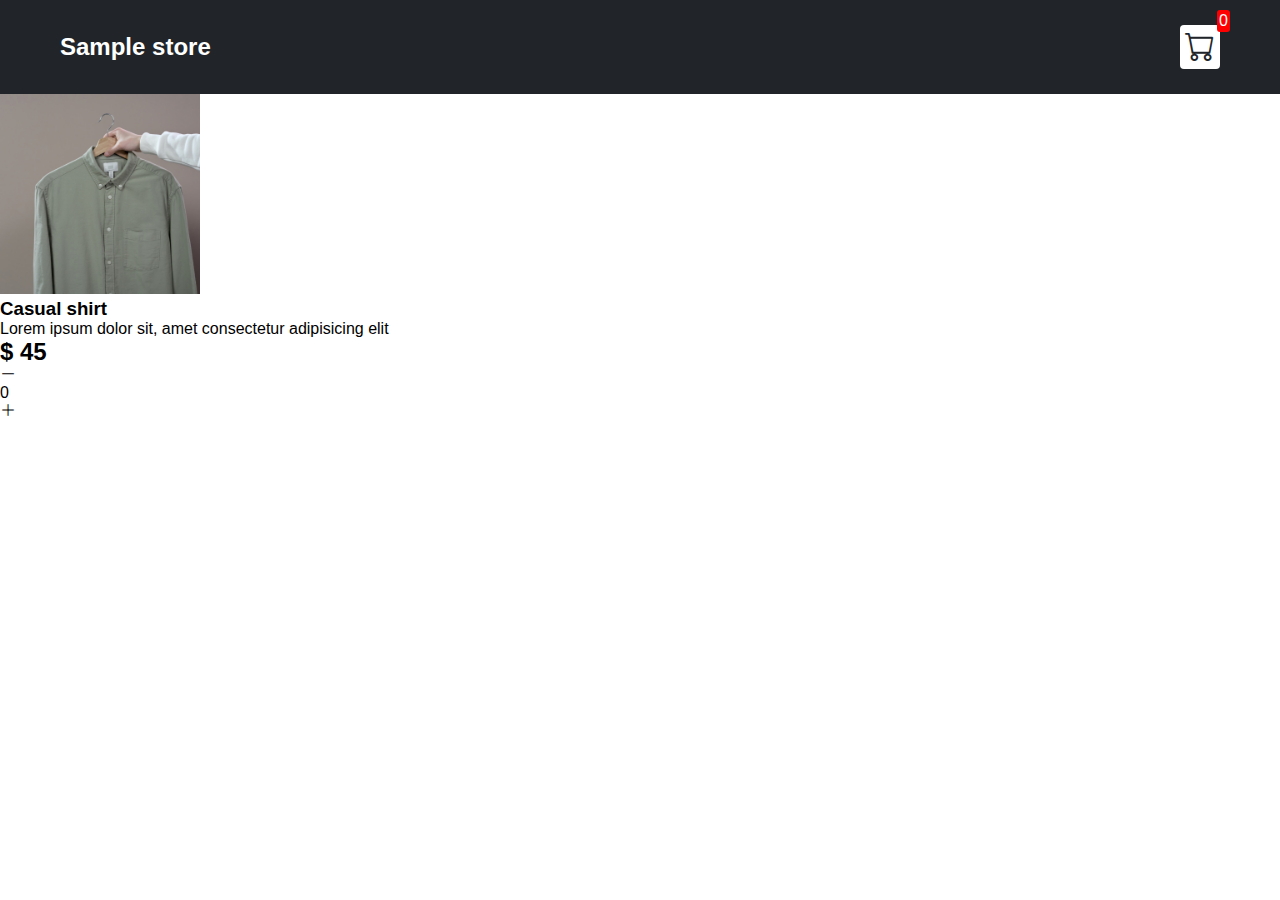
==== shopping-cart/index.html @ e103944e "shopping cart start" ====
<!DOCTYPE html>
<html lang="en">

<head>
    <meta charset="UTF-8">
    <meta name="viewport" content="width=device-width, initial-scale=1.0">
    <link rel="stylesheet" href="style.css">
    <link rel="stylesheet" href="https://cdn.jsdelivr.net/npm/bootstrap-icons@1.10.5/font/bootstrap-icons.css">
    <title>Sample store</title>
</head>

<body>
    <div class="navbar">
        <h2>Sample store</h2>
        <div class="cart">
            <i class="bi bi-cart"></i>
            <div class="cartAmount">0</div>
        </div>
    </div>

    <div class="shop" id="shop">
        <div class="item">
            <img width="200" src="images/img-1.jpg" alt="">
            <div class="details">
                <h3>Casual shirt</h3>
                <p>Lorem ipsum dolor sit, amet consectetur adipisicing elit</p>
                <div class="price-quantity">
                    <h2>$ 45</h2>
                    <div class="buttons">
                        <i class="bi bi-dash-lg"></i>
                        <div class="quantity">0</div>
                        <i class="bi bi-plus-lg"></i>
                    </div>
                </div>
            </div>
        </div>
        <div class="item"></div>
        <div class="item"></div>
        <div class="item"></div>
    </div>

    <script src="main.js"></script>
</body>

</html>
---- shopping-cart/style.css ----
* {
    margin: 0;
    padding: 0;
    box-sizing: border-box;
}

body {
    font-family: sans-serif;
}

/* navbar */

.navbar {
    background-color: #212529;
    color: white;
    padding: 25px 60px;
    display: flex;
    justify-content: space-between;
    align-items: center;
}

.cart {

    position: relative;
    padding: 5px;
    font-size: 30px;
    background-color: #fff;
    color: #212529;
    border-radius: 4px;
}

.cartAmount {

    padding: 2px;
    text-align: center;
    justify-content: center;
    font-size: 16px;
    position: absolute;
    top: -15px;
    right: -10px;
    background-color: red;
    color: #fff;
    border-radius: 3px;
}

/* ! Shop items styles */

.shop {
    display: grid;
}
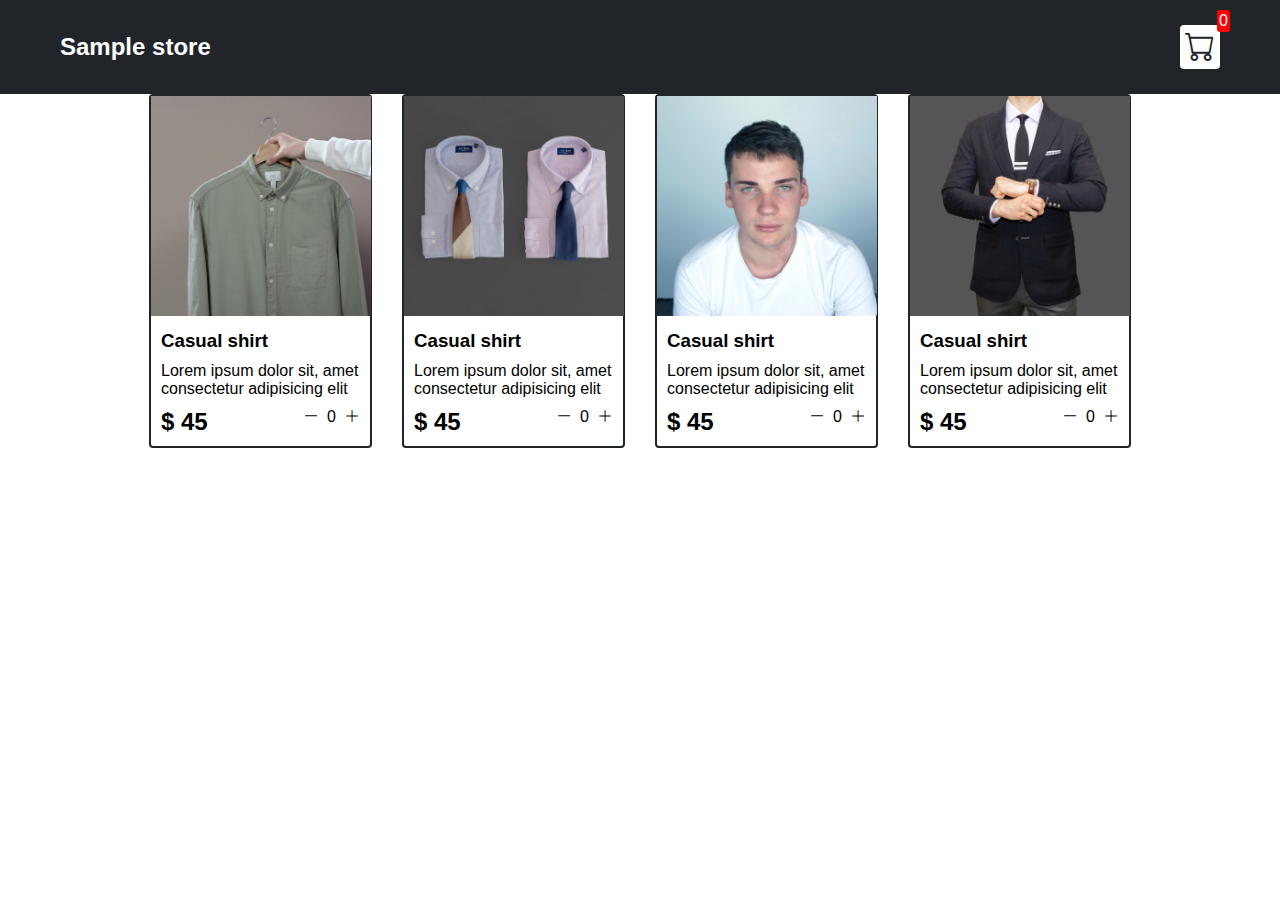
==== commit 62d35134: "cart front finished, cart JS started" ====
--- a/shopping-cart/index.html
+++ b/shopping-cart/index.html
@@ -20,7 +20,7 @@
 
     <div class="shop" id="shop">
         <div class="item">
-            <img width="200" src="images/img-1.jpg" alt="">
+            <img width="220" src="images/img-1.jpg" alt="">
             <div class="details">
                 <h3>Casual shirt</h3>
                 <p>Lorem ipsum dolor sit, amet consectetur adipisicing elit</p>
@@ -34,9 +34,51 @@
                 </div>
             </div>
         </div>
-        <div class="item"></div>
-        <div class="item"></div>
-        <div class="item"></div>
+        <div class="item">
+            <img width="220" src="images/img-2.jpg" alt="">
+            <div class="details">
+                <h3>Casual shirt</h3>
+                <p>Lorem ipsum dolor sit, amet consectetur adipisicing elit</p>
+                <div class="price-quantity">
+                    <h2>$ 45</h2>
+                    <div class="buttons">
+                        <i class="bi bi-dash-lg"></i>
+                        <div class="quantity">0</div>
+                        <i class="bi bi-plus-lg"></i>
+                    </div>
+                </div>
+            </div>
+        </div>
+        <div class="item">
+            <img width="220" src="images/img-3.jpg" alt="">
+            <div class="details">
+                <h3>Casual shirt</h3>
+                <p>Lorem ipsum dolor sit, amet consectetur adipisicing elit</p>
+                <div class="price-quantity">
+                    <h2>$ 45</h2>
+                    <div class="buttons">
+                        <i class="bi bi-dash-lg"></i>
+                        <div class="quantity">0</div>
+                        <i class="bi bi-plus-lg"></i>
+                    </div>
+                </div>
+            </div>
+        </div>
+        <div class="item">
+            <img width="220" src="images/img-4.jpg" alt="">
+            <div class="details">
+                <h3>Casual shirt</h3>
+                <p>Lorem ipsum dolor sit, amet consectetur adipisicing elit</p>
+                <div class="price-quantity">
+                    <h2>$ 45</h2>
+                    <div class="buttons">
+                        <i class="bi bi-dash-lg"></i>
+                        <div class="quantity">0</div>
+                        <i class="bi bi-plus-lg"></i>
+                    </div>
+                </div>
+            </div>
+        </div>
     </div>
 
     <script src="main.js"></script>
--- a/shopping-cart/style.css
+++ b/shopping-cart/style.css
@@ -47,4 +47,36 @@
 
 .shop {
     display: grid;
+    grid-template-columns: repeat(4, 223px);
+    gap: 30px;
+    justify-content: center;
+}
+
+.item {
+    border: 2px solid #212529;
+    border-radius: 4px;
+}
+
+.details {
+    display: flex;
+    flex-direction: column;
+    padding: 10px;
+    gap: 10px;
+}
+
+.price-quantity {
+    display: flex;
+    justify-content: space-between;
+}
+
+.buttons {
+    display: flex;
+    gap: 8px;
+    font-size: 16px;
+}
+
+@media (max-width: 1000px) {
+    .shop {
+        grid-template-columns: repeat(2, 223px);
+    }
 }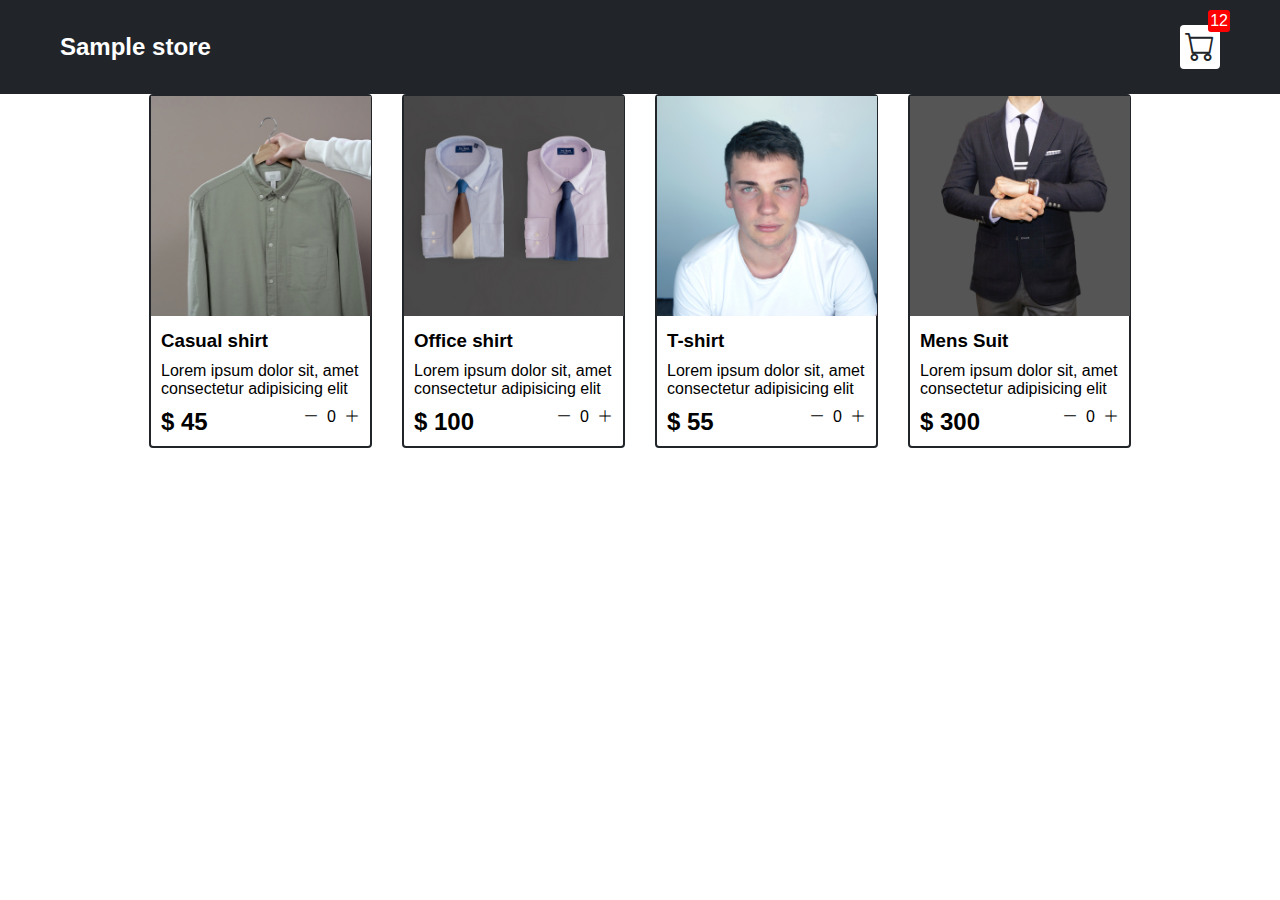
==== commit 967db9c4: "Increment/decrement functions started" ====
--- a/shopping-cart/index.html
+++ b/shopping-cart/index.html
@@ -14,71 +14,12 @@
         <h2>Sample store</h2>
         <div class="cart">
             <i class="bi bi-cart"></i>
-            <div class="cartAmount">0</div>
+            <div class="cartAmount">12</div>
         </div>
     </div>
 
     <div class="shop" id="shop">
-        <div class="item">
-            <img width="220" src="images/img-1.jpg" alt="">
-            <div class="details">
-                <h3>Casual shirt</h3>
-                <p>Lorem ipsum dolor sit, amet consectetur adipisicing elit</p>
-                <div class="price-quantity">
-                    <h2>$ 45</h2>
-                    <div class="buttons">
-                        <i class="bi bi-dash-lg"></i>
-                        <div class="quantity">0</div>
-                        <i class="bi bi-plus-lg"></i>
-                    </div>
-                </div>
-            </div>
-        </div>
-        <div class="item">
-            <img width="220" src="images/img-2.jpg" alt="">
-            <div class="details">
-                <h3>Casual shirt</h3>
-                <p>Lorem ipsum dolor sit, amet consectetur adipisicing elit</p>
-                <div class="price-quantity">
-                    <h2>$ 45</h2>
-                    <div class="buttons">
-                        <i class="bi bi-dash-lg"></i>
-                        <div class="quantity">0</div>
-                        <i class="bi bi-plus-lg"></i>
-                    </div>
-                </div>
-            </div>
-        </div>
-        <div class="item">
-            <img width="220" src="images/img-3.jpg" alt="">
-            <div class="details">
-                <h3>Casual shirt</h3>
-                <p>Lorem ipsum dolor sit, amet consectetur adipisicing elit</p>
-                <div class="price-quantity">
-                    <h2>$ 45</h2>
-                    <div class="buttons">
-                        <i class="bi bi-dash-lg"></i>
-                        <div class="quantity">0</div>
-                        <i class="bi bi-plus-lg"></i>
-                    </div>
-                </div>
-            </div>
-        </div>
-        <div class="item">
-            <img width="220" src="images/img-4.jpg" alt="">
-            <div class="details">
-                <h3>Casual shirt</h3>
-                <p>Lorem ipsum dolor sit, amet consectetur adipisicing elit</p>
-                <div class="price-quantity">
-                    <h2>$ 45</h2>
-                    <div class="buttons">
-                        <i class="bi bi-dash-lg"></i>
-                        <div class="quantity">0</div>
-                        <i class="bi bi-plus-lg"></i>
-                    </div>
-                </div>
-            </div>
-        </div>
+
     </div>
 
     <script src="main.js"></script>
